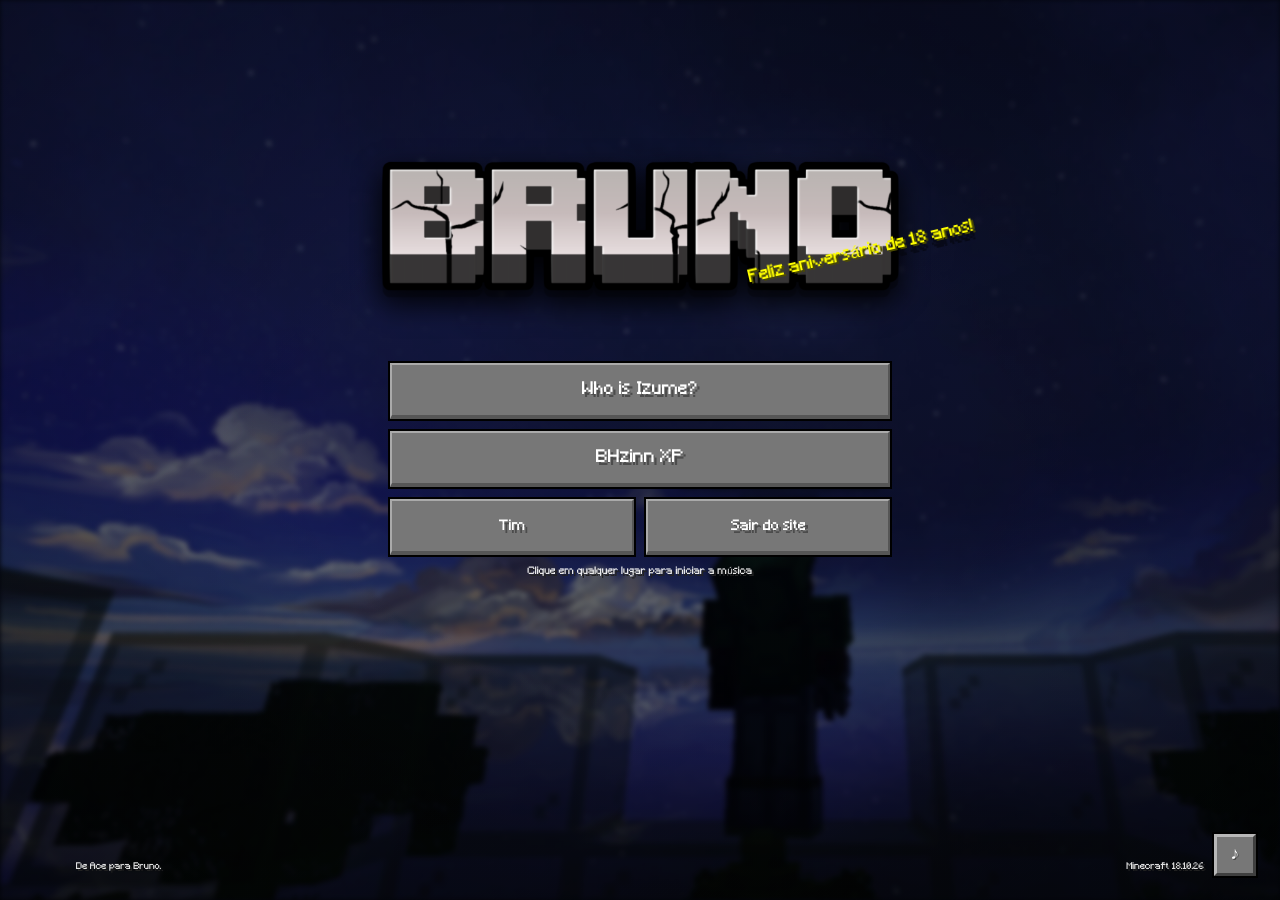
==== index.html @ 5e4b816f "q haja luz/hp bruno" ====
<!doctype html>
<html lang="pt-BR">
<head>
    <link rel="icon" type="image/x-icon" href="minecraft_favicon/favicon.ico">
    <meta charset="utf-8">
    <meta name="viewport" content="width=device-width, initial-scale=1">
    <meta name="theme-color" content="#050914">
    <meta name="description" content="Menu principal inspirado no Minecraft 1.8">
    <title>Minecraft - Menu principal</title>
    <link rel="stylesheet" media="screen" href="https://fontlibrary.org/face/minecraftia" type="text/css">
    <link rel="stylesheet" href="style.css?v=20260925-4">
</head>
<body>
    <main class="title-screen" aria-label="Menu principal do Minecraft">
        <div class="background" aria-hidden="true"></div>
        <div class="background-shade" aria-hidden="true"></div>
        <div class="vignette" aria-hidden="true"></div>
        <header class="logo" aria-label="Bruno"><div class="logo-art"><img src="imgs/brunologo.png" alt="Bruno"></div><div class="logo-splash" aria-hidden="true">Feliz aniversário de 18 anos!</div></header>
        <section class="menu" aria-label="Opções do menu">
            <div class="menu-buttons"><button class="mc-button" type="button" data-screen="singleplayer">Who is Izume?</button><button class="mc-button" type="button" data-screen="multiplayer">BHzinn XP</button><div class="menu-row"><button class="mc-button" type="button" data-screen="options">Tim</button><button class="mc-button" type="button" data-screen="quit">Sair do site</button></div></div>
            <p class="status" id="status" aria-live="polite"></p>
        </section>
        <div class="footer-bar"><p class="copyright">De Ace para Bruno.</p><p class="version">Minecraft 18.10.26</p></div>
        <button class="sound-button" id="sound-toggle" type="button" aria-label="Desligar música" aria-pressed="false" title="Música ligada"><span class="sound-glyph" aria-hidden="true">♪</span></button>
        <audio id="menu-music" loop preload="auto" autoplay><source src="sounds/Y2Mate.is%20-%20Minecraft%20Music%20-%20Menu%201.mp3" type="audio/mpeg"></audio>
        <audio id="click-sound" preload="auto"><source src="sounds/minecraft_click_trimmed.wav" type="audio/wav"></audio>
    </main>

    <section class="story-screen" id="whois-screen" aria-label="Who is Izume?" aria-hidden="true">
        <div class="story-background" aria-hidden="true"></div><div class="story-shade" aria-hidden="true"></div>
        <div class="story-scroll" id="whois-scroll" tabindex="0"><article class="story-content">
            <div class="story-logo" aria-label="Bruno"><div class="logo-art"><img src="imgs/brunologo.png" alt="Bruno"></div></div>
            <div class="story-copy" id="whois-copy">
                <p>REGISTRO DE TESTE: WHO IS IZUME?</p>
            </div>
            <button class="story-back mc-button" type="button" data-screen="back" aria-label="Voltar ao menu">Voltar</button>
        </article></div>
    </section>
    <script src="script.js?v=20260925-1"></script>
</body>
</html>
---- style.css ----
@font-face {
    font-family: "MinecraftLocal";
    src: url("fonts/Minecraft.ttf") format("truetype");
    font-style: normal;
    font-weight: 400;
    font-display: swap;
}

@font-face {
    font-family: "MinecraftiaRegular";
    src: url("fonts/Minecraft.ttf") format("truetype");
    font-style: normal;
    font-weight: 400;
    font-display: swap;
}

:root {
    --mc-font: "MinecraftLocal", "MinecraftiaRegular", "Courier New", monospace;
    --button-width: min(500px, 80vw);
}

* {
    box-sizing: border-box;
}

html,
body {
    width: 100%;
    min-width: 280px;
    height: 100%;
    margin: 0;
    overflow: hidden;
    background: #050914;
}

body {
    color: #fff;
    font-family: var(--mc-font);
    text-rendering: geometricPrecision;
    -webkit-font-smoothing: none;
}

button {
    font: inherit;
}

.title-screen {
    position: relative;
    width: 100%;
    height: 100%;
    isolation: isolate;
    overflow: hidden;
    user-select: none;
}

.background,
.background-shade,
.vignette {
    position: absolute;
    z-index: -3;
    inset: -10%;
    pointer-events: none;
}

.background {
    inset: 0;
    background: url("imgs/bed.jpg") 0% 50% / 125% auto no-repeat;
    filter: blur(2.5px) brightness(.72) saturate(.78);
    animation: panorama-sway 90s linear infinite alternate;
    will-change: background-position;
}

@keyframes panorama-sway {
    from {
        background-position: 0% 50%;
    }

    to {
        background-position: 100% 50%;
    }
}

.background-shade {
    z-index: -2;
    inset: 0;
    background:
        linear-gradient(180deg, rgba(1, 4, 15, .25) 0%, rgba(4, 8, 22, .2) 35%, rgba(0, 0, 0, .46) 100%),
        rgba(7, 13, 38, .1);
}

.vignette {
    z-index: -1;
    inset: 0;
    background: radial-gradient(ellipse at center, transparent 35%, rgba(0, 0, 0, .48) 125%);
}

.logo {
    position: absolute;
    top: clamp(72px, 12vh, 126px);
    left: 50%;
    width: min(640px, 86vw);
    transform: translateX(-50%);
    text-align: center;
    filter: drop-shadow(0 7px 0 rgba(0, 0, 0, .42));
}

.logo-art {
    position: relative;
    width: 100%;
    aspect-ratio: 1024 / 405;
    overflow: hidden;
}

.logo-art img {
    position: absolute;
    top: 50%;
    left: 0;
    display: block;
    width: 100%;
    max-width: none;
    transform: translateY(-50%);
}

.logo-splash {
    position: absolute;
    top: 64%;
    left: 67%;
    right: auto;
    bottom: auto;
    z-index: 2;
    color: #ffff00;
    font-family: var(--mc-font);
    font-size: clamp(10px, 1.45vw, 17px);
    line-height: 1;
    white-space: nowrap;
    text-shadow: 2px 2px 0 #4b4b00;
    transform: rotate(-13deg) scale(1);
    transform-origin: left center;
    animation: splash-pulse 2.2s ease-in-out infinite;
    will-change: transform;
}

@keyframes splash-pulse {
    0%,
    100% {
        transform: rotate(-13deg) scale(.96);
    }

    50% {
        transform: rotate(-13deg) scale(1.05);
    }
}

.menu {
    position: absolute;
    top: 51%;
    left: 50%;
    width: var(--button-width);
    transform: translate(-50%, -50%);
}

.menu-buttons {
    display: grid;
    gap: 12px;
}

.menu-row {
    display: grid;
    grid-template-columns: 1fr 1fr;
    gap: 12px;
}

.mc-button,
.utility-button,
.sound-button {
    position: relative;
    border: 3px solid;
    border-color: #b8b8b8 #3f3f3f #3f3f3f #b8b8b8;
    outline: 2px solid #000;
    background-color: #777;
    background-image: url("[data-uri]");
    background-repeat: repeat;
    color: #fff;
    cursor: pointer;
    text-shadow: 1px 1px 0 #3f3f3f;
    transition: background-color 80ms linear, color 80ms linear, border-color 80ms linear, transform 80ms linear;
}

.mc-button {
    border: 2px solid;
    border-bottom-width: 4px;
    border-color: #AAA #565656 #565656 #AAA;
    font-family: 'MinecraftiaRegular';
    outline: 2px solid #000;
    text-shadow: 3px 3px #4C4C4C;
    transition: none;
}

.mc-button {
    width: 100%;
    min-height: 56px;
    padding: 6px 10px 5px;
    font-size: clamp(13px, 1.45vw, 17px);
    line-height: 1.1;
    white-space: nowrap;
}

.utility-button:hover,
.utility-button:focus-visible,
.sound-button:hover,
.sound-button:focus-visible {
    border-color: #fff #4f5495 #4f5495 #fff;
    background-color: #737bd1;
    color: #ffffa0;
    outline-color: #000;
}

.mc-button:hover {
    background-image: url("[data-uri]");
    border-color: #BDC6FF #59639A #59639A #BDC6FF;
    color: #fef08a;
}

.utility-button:active,
.sound-button:active {
    transform: translate(1px, 1px);
    border-color: #3f3f3f #b8b8b8 #b8b8b8 #3f3f3f;
}

.utility-button:focus-visible,
.sound-button:focus-visible {
    outline: 3px solid #fff;
    outline-offset: 2px;
}

.menu-row .mc-button {
    min-width: 0;
    padding-right: 4px;
    padding-left: 4px;
    font-size: clamp(11px, 1.15vw, 14px);
}

.status {
    position: absolute;
    top: calc(100% + 10px);
    left: 0;
    width: 100%;
    min-height: 0;
    margin: 0;
    color: rgba(255, 255, 255, .9);
    font-size: 10px;
    line-height: 1.4;
    text-align: center;
    text-shadow: 2px 2px 0 #222;
    opacity: 0;
    transition: opacity 160ms ease;
}

.status.is-visible {
    opacity: 1;
}

.utility-button,
.sound-button {
    display: grid;
    place-items: center;
    width: 42px;
    height: 42px;
    padding: 2px;
    color: #fff;
    font-size: 22px;
    line-height: 1;
}

.language-button {
    position: absolute;
    bottom: 24px;
    left: 24px;
}

.footer-bar {
    position: absolute;
    right: 76px;
    bottom: 28px;
    left: 76px;
    display: flex;
    align-items: baseline;
    justify-content: space-between;
    gap: 24px;
}

.version,
.copyright {
    position: static;
    margin: 0;
    color: rgba(255, 255, 255, .88);
    font-size: 9px;
    line-height: 1;
    text-shadow: 2px 2px 0 #202020;
}

.sound-button {
    position: absolute;
    right: 24px;
    bottom: 24px;
    width: 42px;
    height: 42px;
    font-size: 18px;
}

.sound-button.is-muted {
    color: #cfcfcf;
}

.sound-button.is-muted .sound-glyph {
    opacity: .55;
}

.story-screen {
    position: fixed;
    z-index: 20;
    inset: 0;
    overflow: hidden;
    background: #241b14;
    opacity: 0;
    pointer-events: none;
    visibility: hidden;
    transition: opacity 180ms ease, visibility 180ms ease;
}

.story-screen.is-active {
    opacity: 1;
    pointer-events: auto;
    visibility: visible;
}

.story-background,
.story-shade {
    position: absolute;
    inset: 0;
    pointer-events: none;
}

.story-background {
    background: url("imgs/whoisizumebg.webp") center top / cover no-repeat;
}

.story-shade {
    background:
        radial-gradient(ellipse at center, rgba(0, 0, 0, 0) 30%, rgba(0, 0, 0, .32) 76%, rgba(0, 0, 0, .7) 100%),
        linear-gradient(180deg, rgba(0, 0, 0, .2) 0%, rgba(0, 0, 0, 0) 28%, rgba(0, 0, 0, 0) 72%, rgba(0, 0, 0, .3) 100%);
}

.story-scroll {
    position: absolute;
    z-index: 1;
    inset: 0;
    overflow-x: hidden;
    overflow-y: auto;
    overscroll-behavior: contain;
    scrollbar-color: rgba(255, 255, 255, .42) transparent;
    scrollbar-width: thin;
    -webkit-overflow-scrolling: touch;
    touch-action: pan-y;
    scrollbar-gutter: stable both-edges;
}

.story-content {
    position: relative;
    width: min(520px, calc(100vw - 48px));
    margin: 0 auto;
    padding: 36px 0 18vh;
}

.story-logo {
    width: 100%;
    filter: drop-shadow(0 7px 0 rgba(0, 0, 0, .42));
}

.story-copy {
    margin-top: 68px;
    padding-bottom: 0;
    user-select: none;
    -webkit-user-select: none;
}

.story-copy p {
    margin: 0 0 38px;
    color: #fff;
    font-family: 'MinecraftiaRegular';
    font-size: clamp(14px, 1.45vw, 19px);
    line-height: 1.42;
    text-shadow: 2px 2px #252525;
}

.story-copy p:last-child {
    margin-bottom: 0;
}

.multiplayer-screen .story-background {
    background-image: url("imgs/windowsxp.jpg");
    background-position: center center;
    filter: none;
}

.multiplayer-screen .story-shade {
    background: none;
}

.xp-desktop-icons {
    position: absolute;
    z-index: 1;
    top: 24px;
    left: 2px;
    display: grid;
    gap: 20px;
    width: 62px;
    color: #fff;
    font-family: Tahoma, Arial, sans-serif;
    font-size: 11px;
    text-align: center;
    text-shadow: 1px 1px 2px #16416e;
}

.xp-desktop-icon {
    display: grid;
    justify-items: center;
    gap: 4px;
    width: 62px;
    padding: 3px 2px;
    border: 1px solid transparent;
    color: inherit;
    background: transparent;
    cursor: pointer;
    font-family: Tahoma, Arial, sans-serif;
    font-size: inherit;
    text-shadow: inherit;
}

.xp-desktop-icon:hover,
.xp-desktop-icon:focus-visible {
    border-color: rgba(255, 255, 255, .55);
    background: rgba(49, 106, 197, .58);
    outline: none;
}

.xp-desktop-icon-art {
    display: block;
    width: 34px;
    height: 34px;
    filter: drop-shadow(1px 2px 1px rgba(0, 0, 0, .55));
    object-fit: contain;
}

.xp-window {
    position: absolute;
    z-index: 2;
    top: clamp(18px, 4.5vh, 42px);
    right: clamp(18px, 5.5vw, 76px);
    bottom: 46px;
    left: clamp(18px, 5.5vw, 76px);
    display: flex;
    flex-direction: column;
    overflow: hidden;
    border: 1px solid #003b78;
    border-radius: 7px 7px 0 0;
    background: #d4d0c8;
    box-shadow: 3px 4px 12px rgba(0, 0, 0, .52);
    font-family: Tahoma, Arial, sans-serif;
}

.xp-window.is-maximized {
    top: 0;
    right: 0;
    bottom: 31px;
    left: 0;
    border-radius: 0;
}

.xp-window.is-minimized {
    display: none;
}


.photo-gallery.is-minimized,
.photo-viewer.is-minimized,
.trash-window.is-minimized {
    display: none;
}

.photo-gallery-window.is-maximized,
.photo-viewer-window.is-maximized {
    position: absolute;
    inset: 0;
    width: 100%;
    height: 100%;
    border-radius: 0;
}

.trash-window.is-maximized {
    top: 0;
    right: 0;
    bottom: 31px;
    left: 0;
    width: auto;
    height: auto;
    min-height: 0;
    border-radius: 0;
    transform: none;
}

.xp-titlebar,
.photo-viewer-titlebar {
    display: flex;
    align-items: center;
    justify-content: space-between;
    min-height: 32px;
    padding: 3px 4px 3px 8px;
    color: #fff;
    background: linear-gradient(180deg, #0b73ce 0%, #3d9bea 8%, #1269c3 50%, #0755a8 51%, #0a60b6 100%);
    border-bottom: 1px solid #06427f;
    font-size: 13px;
    font-weight: 700;
    text-shadow: 1px 1px 1px #164d88;
}

.xp-titlebar-label,
.photo-viewer-title-label {
    display: flex;
    align-items: center;
    min-width: 0;
    gap: 6px;
    overflow: hidden;
    white-space: nowrap;
    text-overflow: ellipsis;
}

.xp-titlebar-icon,
.photo-viewer-icon {
    display: block;
    width: 18px;
    height: 18px;
    flex: 0 0 auto;
    object-fit: contain;
}

.xp-window-controls {
    display: flex;
    gap: 2px;
    flex: 0 0 auto;
}

.xp-window-control {
    display: grid;
    place-items: center;
    width: 22px;
    height: 21px;
    padding: 0;
    border: 1px solid #fff;
    border-radius: 3px;
    color: #fff;
    background: linear-gradient(180deg, #73b9f1, #0a62b6);
    box-shadow: inset 1px 1px 0 rgba(255, 255, 255, .35);
    cursor: pointer;
    font-family: Arial, sans-serif;
    font-size: 15px;
    font-weight: 700;
    line-height: 1;
    text-shadow: 1px 1px #164d88;
}

.xp-window-control:hover {
    background: linear-gradient(180deg, #a8d7f8, #287ed0);
}

.xp-window-close {
    background: linear-gradient(180deg, #f28a6c, #c62d16);
}

.xp-window-close:hover {
    background: linear-gradient(180deg, #ffb49d, #e44725);
}

.xp-menubar,
.photo-viewer-menubar {
    position: relative;
    display: flex;
    align-items: center;
    gap: 20px;
    min-height: 24px;
    padding: 2px 10px;
    color: #111;
    background: #f4f3ee;
    border-bottom: 1px solid #b8b8b8;
    font-family: Tahoma, Arial, sans-serif;
    font-size: 11px;
}

.xp-menu-button {
    padding: 2px 3px;
    border: 1px solid transparent;
    color: inherit;
    background: transparent;
    cursor: pointer;
    font: inherit;
}

.xp-menu-button:hover,
.xp-menu-button:focus-visible,
.xp-menu-button.is-selected {
    border-color: #316ac5;
    color: #fff;
    background: #316ac5;
    outline: none;
}

.xp-menu-popup {
    position: absolute;
    z-index: 20;
    top: 100%;
    left: 7px;
    display: none;
    min-width: 188px;
    padding: 3px;
    border: 1px solid #7f9db9;
    background: #fff;
    box-shadow: 3px 3px 6px rgba(0, 0, 0, .35);
}

.xp-menu-popup.is-open {
    display: grid;
}

.xp-menu-popup button {
    padding: 5px 9px;
    border: 1px solid transparent;
    color: #111;
    background: #fff;
    cursor: pointer;
    font: 11px Tahoma, Arial, sans-serif;
    text-align: left;
}

.xp-menu-popup button:hover,
.xp-menu-popup button:focus-visible {
    border-color: #316ac5;
    color: #fff;
    background: #316ac5;
    outline: none;
}

.xp-toolbar {
    display: flex;
    align-items: center;
    gap: 10px;
    min-height: 34px;
    padding: 4px 8px;
    color: #1f1f1f;
    background: linear-gradient(#fafafa, #e1e1e1);
    border-bottom: 1px solid #aca899;
    font-family: Tahoma, Arial, sans-serif;
    font-size: 11px;
}

.xp-toolbar-button {
    padding: 3px 5px;
    border: 1px solid transparent;
    color: inherit;
    background: transparent;
    cursor: pointer;
    font: inherit;
    white-space: nowrap;
}

.xp-toolbar-button:hover:not(:disabled),
.xp-toolbar-button:focus-visible:not(:disabled) {
    border-color: #7f9db9;
    background: #d4e8fa;
    outline: none;
}

.xp-toolbar-disabled {
    color: #999;
    cursor: default;
}

.xp-toolbar-divider {
    width: 1px;
    height: 21px;
    background: #aaa;
    box-shadow: 1px 0 #fff;
}

.xp-toolbar-address {
    min-width: 0;
    flex: 1;
    overflow: hidden;
    padding: 3px 7px;
    color: #333;
    background: #fff;
    border: 1px solid #7f9db9;
    white-space: nowrap;
    text-overflow: ellipsis;
}

.xp-search-field {
    display: none;
    min-width: 150px;
    flex: 1;
    padding: 3px 7px;
    border: 1px solid #7f9db9;
    color: #222;
    background: #fff;
    font: 11px Tahoma, Arial, sans-serif;
}

/* O Bloco de notas usa apenas a barra de menus, como na referência do XP. */
.multiplayer-window > .xp-toolbar {
    display: none;
}

.xp-search-field.is-visible {
    display: block;
}

.xp-window-content {
    position: relative;
    min-height: 0;
    flex: 1;
    padding: 7px;
    background: #d4d0c8;
}

.multiplayer-screen .story-scroll {
    inset: 7px;
    background: #fff;
    border: 1px solid #7f9db9;
    scrollbar-color: #8da9c1 #edf1f5;
}

.multiplayer-screen .story-content {
    width: min(760px, calc(100% - 64px));
    padding: 28px 0 68px;
}

.multiplayer-screen .story-logo {
    width: min(480px, 100%);
    margin: 0 auto;
}

.multiplayer-screen .multiplayer-credits {
    margin-top: 42px;
}

.mp-credit-row {
    display: flow-root;
    margin-bottom: 22px;
}

.mp-photo-button {
    display: block;
    width: 176px;
    aspect-ratio: 4 / 3;
    float: left;
    margin: 0 28px 9px 0;
    padding: 2px;
    border: 1px solid #7f9db9;
    background: #fff;
    box-shadow: 2px 2px 0 rgba(0, 0, 0, .42);
    cursor: pointer;
}

.mp-photo-button:hover,
.mp-photo-button:focus-visible {
    border-color: #316ac5;
    box-shadow: 0 0 0 1px #fff, 2px 2px 0 rgba(0, 0, 0, .55);
}

.mp-credit-image {
    display: block;
    width: 100%;
    height: 100%;
    object-fit: cover;
}

.mp-credit-row--right .mp-photo-button {
    float: right;
    margin: 0 0 9px 28px;
}

.mp-credit-row p {
    margin: 0;
    color: #242424;
    font-family: 'MinecraftiaRegular';
    font-size: clamp(14px, 1.35vw, 18px);
    line-height: 1.6;
    text-shadow: none;
    user-select: none;
    -webkit-user-select: none;
    pointer-events: none;
}

.mp-credit-row:last-child {
    margin-bottom: 0;
}

.story-back {
    position: relative;
    display: block;
    z-index: 3;
    margin: 24px auto 0;
    width: 120px;
    min-height: 36px;
    padding: 4px 8px;
    font-family: 'MinecraftiaRegular';
    font-size: 11px;
    line-height: 1;
}

.multiplayer-screen .story-back {
    width: 132px;
    min-height: 27px;
    margin-top: 28px;
    padding: 4px 10px;
    border: 1px solid #7f7f7f;
    outline: 1px solid #fff;
    color: #111;
    background: linear-gradient(#fff, #e5e5e5);
    box-shadow: inset 1px 1px 0 rgba(255, 255, 255, .9), 1px 1px 0 rgba(0, 0, 0, .25);
    font-family: Tahoma, Arial, sans-serif;
    font-size: 12px;
    text-shadow: none;
}

.multiplayer-screen .story-back:hover {
    color: #111;
    background: linear-gradient(#fff, #d4e8fa);
}

.xp-taskbar {
    position: absolute;
    z-index: 3;
    right: 0;
    bottom: 0;
    left: 0;
    display: flex;
    align-items: center;
    height: 32px;
    overflow: hidden;
    color: #fff;
    background: linear-gradient(180deg, #3f9ae9 0%, #1769c5 48%, #0b4d9e 100%);
    border-top: 1px solid #84c4f5;
    box-shadow: 0 -1px 3px rgba(0, 0, 0, .38);
    font-family: Tahoma, Arial, sans-serif;
    font-size: 11px;
    pointer-events: auto;
}

.xp-start-button {
    display: flex;
    align-items: center;
    align-self: stretch;
    min-width: 96px;
    padding: 0 13px 0 9px;
    border-radius: 0 12px 12px 0;
    background: linear-gradient(180deg, #62c242, #298b1e 48%, #1b7017);
    box-shadow: inset 0 1px 0 rgba(255, 255, 255, .42), 1px 0 2px rgba(0, 0, 0, .3);
    border: 0;
    color: #fff;
    cursor: pointer;
    font-size: 12px;
    font-style: italic;
    font-weight: 700;
}

.xp-start-logo {
    display: block;
    width: 20px;
    height: 20px;
    margin-right: 5px;
    object-fit: contain;
}

.xp-taskbar-window {
    display: flex;
    align-items: center;
    width: min(190px, 18vw);
    min-width: 112px;
    height: 25px;
    margin-left: 3px;
    padding: 3px 9px;
    overflow: hidden;
    border: 1px solid #08478f;
    border-radius: 2px;
    background: linear-gradient(180deg, #2d83d6, #1558ab);
    box-shadow: inset 1px 1px 0 rgba(255, 255, 255, .2), inset -1px -1px 0 rgba(0, 35, 98, .45);
    color: #fff;
    cursor: pointer;
    font: inherit;
    white-space: nowrap;
    text-overflow: ellipsis;
}

.xp-taskbar-window[hidden] {
    display: none;
}

.xp-quick-launch {
    display: flex;
    align-items: center;
    gap: 2px;
    height: 100%;
    margin: 0 4px 0 5px;
}

.xp-quick-launch-button {
    display: grid;
    place-items: center;
    width: 25px;
    height: 25px;
    padding: 2px;
    border: 1px solid transparent;
    background: transparent;
    cursor: pointer;
}

.xp-quick-launch-button img {
    display: block;
    width: 19px;
    height: 19px;
    object-fit: contain;
}

.xp-quick-launch-button:hover,
.xp-quick-launch-button:focus-visible {
    border-color: rgba(255, 255, 255, .75);
    background: rgba(255, 255, 255, .2);
    outline: none;
}

.xp-taskbar-icon,
.xp-start-menu-icon {
    display: inline-block;
    width: 16px;
    height: 16px;
    margin-right: 5px;
    object-fit: contain;
    vertical-align: -4px;
}

.xp-taskbar-icon {
    flex: 0 0 auto;
}

.xp-taskbar-window:hover,
.xp-taskbar-window:focus-visible {
    background: linear-gradient(180deg, #4594e0, #1a65bb);
    outline: 1px solid #9ed3fa;
}

.xp-taskbar-window:active,
.xp-taskbar-window.is-active {
    background: linear-gradient(180deg, #1559ad, #2b7dcc);
    box-shadow: inset 1px 1px 2px rgba(0, 25, 81, .55), inset -1px -1px 0 rgba(255, 255, 255, .15);
}

.xp-taskbar-tray {
    margin-left: auto;
    height: 100%;
    padding: 8px 12px 0;
    border-left: 1px solid #8bcafa;
    background: linear-gradient(180deg, #75c3f3 0%, #4aa1e5 48%, #2c78c5 100%);
    white-space: nowrap;
}

.xp-start-menu {
    position: absolute;
    z-index: 10;
    bottom: 32px;
    left: 0;
    display: none;
    width: 352px;
    padding: 0;
    border: 1px solid #164d88;
    border-bottom: 0;
    border-radius: 5px 5px 0 0;
    background: #ece9d8;
    box-shadow: 3px -3px 8px rgba(0, 0, 0, .4);
    font: 11px Tahoma, Arial, sans-serif;
    user-select: none;
    -webkit-user-select: none;
}

.xp-start-menu.is-open {
    display: grid;
}

.xp-start-menu-header {
    display: flex;
    align-items: center;
    gap: 7px;
    padding: 8px 9px;
    color: #fff;
    background: linear-gradient(180deg, #3d9bea, #1269c3);
    font-size: 13px;
    font-weight: 700;
}

.xp-start-menu-avatar {
    display: grid;
    place-items: center;
    width: 27px;
    height: 27px;
    border: 2px solid #fff;
    border-radius: 3px;
    background: #7898b8;
    font-size: 16px;
    object-fit: cover;
}

.xp-start-menu-columns {
    display: grid;
    grid-template-columns: 1fr 1fr;
    min-height: 126px;
}

.xp-start-menu-column {
    display: grid;
    align-content: start;
    padding: 7px;
}

.xp-start-menu-apps {
    background: #fff;
}

.xp-start-menu-links {
    gap: 2px;
    padding: 10px 9px;
    color: #164d88;
    background: #dceff9;
    font-weight: 700;
}

.xp-start-menu-links button {
    display: flex;
    align-items: center;
    min-height: 29px;
    padding: 3px 4px;
    color: #164d88;
    font-weight: 700;
    white-space: nowrap;
    overflow: hidden;
    text-overflow: ellipsis;
}

.xp-start-menu-links button:hover,
.xp-start-menu-links button:focus-visible {
    color: #fff;
    background: #316ac5;
}

.xp-start-menu button {
    display: flex;
    align-items: center;
    width: 100%;
    padding: 7px 8px;
    border: 1px solid transparent;
    color: #222;
    background: transparent;
    cursor: pointer;
    font: inherit;
    text-align: left;
}

.xp-start-menu button:hover,
.xp-start-menu button:focus-visible {
    border-color: #316ac5;
    color: #fff;
    background: #316ac5;
    outline: none;
}

.xp-start-menu-footer {
    display: flex;
    justify-content: flex-end;
    padding: 4px 6px;
    background: linear-gradient(180deg, #3d9bea, #1269c3);
}

.xp-start-menu-footer button {
    width: auto;
    padding: 4px 8px;
    color: #fff;
}

.xp-start-menu-footer button:hover,
.xp-start-menu-footer button:focus-visible {
    border-color: rgba(255, 255, 255, .62);
    background: rgba(0, 47, 117, .42);
}

.xp-shutdown-icon {
    display: inline-grid;
    place-items: center;
    width: 16px;
    height: 16px;
    margin-right: 5px;
    color: #fff;
    border-radius: 2px;
    background: #ed7d25;
    object-fit: contain;
    vertical-align: -3px;
}

.trash-window {
    position: absolute;
    z-index: 12;
    top: 50%;
    left: 50%;
    display: flex;
    flex-direction: column;
    width: min(360px, calc(100% - 32px));
    min-height: 180px;
    overflow: hidden;
    border: 1px solid #003b78;
    border-radius: 7px 7px 2px 2px;
    background: #d4d0c8;
    box-shadow: 4px 5px 18px rgba(0, 0, 0, .52);
    opacity: 0;
    pointer-events: none;
    visibility: hidden;
    transform: translate(-50%, -50%) scale(.98);
    transition: opacity 140ms ease, visibility 140ms ease, transform 140ms ease;
    font-family: Tahoma, Arial, sans-serif;
}

.trash-window.is-open {
    opacity: 1;
    pointer-events: auto;
    visibility: visible;
    transform: translate(-50%, -50%) scale(1);
}

.trash-window.is-open.is-maximized {
    transform: none;
}

.cmd-window {
    position: absolute;
    z-index: 13;
    top: 1%;
    right: 1%;
    bottom: 2%;
    left: 1%;
    display: flex;
    flex-direction: column;
    overflow: hidden;
    border: 1px solid #003b78;
    border-radius: 7px 7px 0 0;
    background: #c0c0c0;
    box-shadow: 4px 5px 18px rgba(0, 0, 0, .6);
    opacity: 0;
    pointer-events: none;
    visibility: hidden;
    transform: scale(.98);
    transition: opacity 140ms ease, visibility 140ms ease, transform 140ms ease;
    font-family: Tahoma, Arial, sans-serif;
}

.cmd-window.is-open {
    opacity: 1;
    pointer-events: auto;
    visibility: visible;
    transform: scale(1);
}

.cmd-window.is-minimized {
    display: none;
}

.cmd-window.is-maximized {
    top: 0;
    right: 0;
    bottom: 31px;
    left: 0;
    border-radius: 0;
    transform: none;
}

.cmd-window.is-open.is-maximized {
    transform: none;
}

.cmd-window-content {
    min-height: 0;
    flex: 1;
    margin: 0;
    padding: 8px;
    overflow: auto;
    color: #f4f4f4;
    background: #000;
    font: 17px/1.35 "Lucida Console", "Courier New", monospace;
    user-select: none;
    -webkit-user-select: none;
}

.cmd-window .xp-window-control {
    width: 20px;
    height: 19px;
    border: 1px solid #737373;
    border-radius: 0;
    color: #111;
    background: #e8e8e8;
    box-shadow: inset 1px 1px 0 #fff, inset -1px -1px 0 #999;
    text-shadow: none;
    font-size: 13px;
}

.cmd-window .xp-window-control:hover,
.cmd-window .xp-window-close,
.cmd-window .xp-window-close:hover {
    color: #111;
    background: #f4f4f4;
}

.cmd-output {
    white-space: normal;
}

.cmd-output > div {
    white-space: pre-wrap;
}

.cmd-output-spacer {
    height: 1.3em;
}

.cmd-command-line {
    display: flex;
    align-items: baseline;
    min-height: 1.35em;
    white-space: pre;
    cursor: text;
}

.cmd-prompt,
.cmd-input,
.cmd-cursor {
    color: #eeeeee;
    font: inherit;
}

.cmd-input-shell {
    position: relative;
    display: inline-flex;
    align-items: baseline;
    flex: 0 0 auto;
    min-width: 0;
    min-height: 1.35em;
    pointer-events: auto;
    user-select: text;
    -webkit-user-select: text;
}

.cmd-input {
    width: 1ch;
    min-width: 0;
    height: 1.35em;
    line-height: 1.35;
    padding: 0;
    border: 0;
    outline: 0;
    color: #eeeeee;
    background: transparent;
    caret-color: transparent;
    pointer-events: auto;
    user-select: text;
    -webkit-user-select: text;
    -webkit-appearance: none;
    appearance: none;
}

.cmd-cursor {
    display: inline-block;
    flex: 0 0 auto;
    width: .9ch;
    height: .18em;
    margin-left: 0;
    margin-bottom: 0;
    border-bottom: 3px solid #eeeeee;
    color: transparent;
    position: relative;
    top: .80em;
    animation: cmd-cursor-blink 1s steps(1, end) infinite;
}

@keyframes cmd-cursor-blink {
    0%,
    49% {
        opacity: 1;
    }

    50%,
    100% {
        opacity: 0;
    }
}

.trash-window-content {
    display: flex;
    align-items: center;
    justify-content: center;
    flex: 1;
    gap: 14px;
    padding: 28px 18px;
    color: #222;
    background: #fff;
    font: 13px Tahoma, Arial, sans-serif;
}

.trash-window-content p {
    margin: 0;
}

.trash-empty-icon {
    display: block;
    width: 64px;
    height: 64px;
    object-fit: contain;
}

.xp-status {
    position: absolute;
    z-index: 11;
    right: 18px;
    bottom: 43px;
    max-width: min(360px, calc(100% - 36px));
    padding: 7px 10px;
    border: 1px solid #7f9db9;
    color: #222;
    background: #fffef0;
    box-shadow: 2px 2px 5px rgba(0, 0, 0, .32);
    font: 11px Tahoma, Arial, sans-serif;
    opacity: 0;
    pointer-events: none;
    transform: translateY(5px);
    transition: opacity 140ms ease, transform 140ms ease;
}

.xp-status.is-visible {
    opacity: 1;
    transform: translateY(0);
}

.photo-gallery {
    position: absolute;
    z-index: 11;
    inset: 0 0 31px;
    display: grid;
    place-items: center;
    padding: 18px;
    background: transparent;
    opacity: 0;
    pointer-events: none;
    visibility: hidden;
    transition: opacity 140ms ease, visibility 140ms ease;
}

.photo-gallery.is-open {
    opacity: 1;
    pointer-events: none;
    visibility: visible;
}

.photo-gallery-window {
    position: relative;
    z-index: 1;
    pointer-events: auto;
    display: flex;
    flex-direction: column;
    width: min(820px, 100%);
    height: min(560px, 100%);
    overflow: hidden;
    border: 1px solid #003b78;
    border-radius: 7px 7px 2px 2px;
    background: #ece9d8;
    box-shadow: 4px 5px 18px rgba(0, 0, 0, .65);
    font-family: Tahoma, Arial, sans-serif;
}

.photo-gallery-toolbar {
    display: flex;
    align-items: center;
    justify-content: space-between;
    min-height: 30px;
    padding: 5px 10px;
    color: #222;
    background: linear-gradient(#fafafa, #ddd9ca);
    border-bottom: 1px solid #aca899;
    font-size: 11px;
}

.photo-gallery-content {
    min-height: 0;
    flex: 1;
    overflow: auto;
    padding: 18px;
    background: #f4f4f4;
    scrollbar-color: #8da9c1 #edf1f5;
}

.photo-gallery-grid {
    display: grid;
    grid-template-columns: repeat(auto-fill, minmax(130px, 1fr));
    gap: 14px;
}

.photo-gallery-item {
    display: flex;
    flex-direction: column;
    min-width: 0;
    gap: 6px;
    padding: 5px;
    border: 1px solid #7f9db9;
    color: #222;
    background: #fff;
    box-shadow: 1px 1px 0 rgba(0, 0, 0, .25);
    cursor: pointer;
    font: 11px Tahoma, Arial, sans-serif;
    text-align: left;
}

.photo-gallery-item:hover,
.photo-gallery-item:focus-visible {
    border-color: #316ac5;
    background: #d4e8fa;
    outline: none;
    box-shadow: 0 0 0 1px #fff, 2px 2px 0 rgba(0, 0, 0, .35);
}

.photo-gallery-item img {
    display: block;
    width: 100%;
    aspect-ratio: 4 / 3;
    object-fit: cover;
    background: #202020;
}

.photo-gallery-item span {
    overflow: hidden;
    padding: 0 2px 2px;
    white-space: nowrap;
    text-overflow: ellipsis;
    user-select: none;
    -webkit-user-select: none;
    pointer-events: none;
}

.photo-gallery-status {
    min-height: 25px;
    padding: 5px 9px;
    color: #333;
    background: #ece9d8;
    border-top: 1px solid #c8c5b8;
    font-size: 11px;
    user-select: none;
    -webkit-user-select: none;
    pointer-events: none;
}

.photo-viewer {
    position: absolute;
    z-index: 12;
    inset: 0;
    display: grid;
    place-items: center;
    padding: 18px;
    opacity: 0;
    pointer-events: none;
    visibility: hidden;
    background: transparent;
    transition: opacity 140ms ease, visibility 140ms ease;
}

.photo-viewer.is-open {
    opacity: 1;
    pointer-events: none;
    visibility: visible;
}

.photo-viewer-window {
    position: relative;
    z-index: 1;
    pointer-events: auto;
    display: flex;
    flex-direction: column;
    width: min(850px, 100%);
    height: min(640px, 100%);
    overflow: hidden;
    border: 1px solid #003b78;
    border-radius: 7px 7px 2px 2px;
    background: #ece9d8;
    box-shadow: 4px 5px 18px rgba(0, 0, 0, .65);
    font-family: Tahoma, Arial, sans-serif;
}

.photo-viewer-toolbar {
    display: flex;
    align-items: center;
    justify-content: space-between;
    gap: 4px;
    min-height: 34px;
    padding: 4px 8px;
    color: #222;
    background: linear-gradient(#fafafa, #ddd9ca);
    border-bottom: 1px solid #aca899;
    font-size: 11px;
}

.xp-mini-button {
    min-width: 28px;
    height: 24px;
    padding: 1px 7px;
    border: 1px solid #7f7f7f;
    border-radius: 2px;
    color: #111;
    background: linear-gradient(#fff, #e1e1e1);
    box-shadow: inset 1px 1px 0 #fff;
    cursor: pointer;
    font-family: Arial, sans-serif;
    font-size: 11px;
}

.xp-mini-button:hover,
.xp-mini-button:focus-visible {
    background: linear-gradient(#fff, #d4e8fa);
}

.photo-viewer-toolbar-label {
    min-width: 80px;
    flex: 1;
    overflow: hidden;
    text-align: center;
    white-space: nowrap;
    text-overflow: ellipsis;
}

.photo-viewer-stage {
    display: grid;
    place-items: center;
    min-height: 0;
    flex: 1;
    overflow: hidden;
    padding: 20px;
    background: #202020;
}

.photo-viewer-stage.is-zoomed {
    overflow: auto;
}

.photo-viewer-stage img {
    display: block;
    max-width: 100%;
    max-height: 100%;
    object-fit: contain;
    transform: scale(1);
    transform-origin: center center;
    transition: transform 120ms ease;
    box-shadow: 0 2px 8px rgba(0, 0, 0, .56);
}

.photo-viewer-status {
    display: flex;
    justify-content: space-between;
    min-height: 25px;
    padding: 5px 9px;
    color: #333;
    background: #ece9d8;
    border-top: 1px solid #c8c5b8;
    font-size: 11px;
    user-select: none;
    -webkit-user-select: none;
    pointer-events: none;
}

.xp-window-content,
.xp-titlebar-label,
.xp-toolbar,
.xp-menubar,
.trash-window,
.cmd-window,
.photo-gallery-window,
.photo-viewer-window {
    user-select: none;
    -webkit-user-select: none;
}

.xp-window.is-dragging,
.photo-gallery-window.is-dragging,
.photo-viewer-window.is-dragging,
.trash-window.is-dragging {
    transition: none;
}

.cmd-window.is-dragging {
    transition: none;
}

.photo-slideshow.is-playing {
    color: #fff;
    background: #316ac5;
}

audio {
    display: none;
}

@media (max-width: 620px) {
    .logo {
        top: 10vh;
        width: min(520px, 86vw);
    }

    .menu {
        top: 54%;
        width: min(440px, 80vw);
    }

    .mc-button {
        min-height: 48px;
        font-size: clamp(11px, 3.25vw, 15px);
    }

    .language-button {
        bottom: 18px;
        left: 18px;
    }

    .copyright {
        display: none;
    }

    .footer-bar {
        right: 64px;
        left: 76px;
        bottom: 24px;
    }

    .sound-button {
        right: 18px;
        bottom: 18px;
    }

    .story-content {
        width: min(520px, calc(100vw - 40px));
        padding-top: 28px;
    }

    .story-copy {
        margin-top: 48px;
    }

    .story-copy p {
        margin-bottom: 32px;
        font-size: clamp(12px, 3.5vw, 16px);
        line-height: 1.5;
    }

    .multiplayer-screen .multiplayer-credits {
        margin-top: 30px;
    }

    .mp-photo-button {
        width: 118px;
        margin-right: 14px;
    }

    .mp-credit-row--right .mp-photo-button {
        margin-right: 0;
        margin-left: 14px;
    }

    .multiplayer-screen .story-content {
        width: calc(100% - 24px);
        padding-top: 22px;
    }

    .multiplayer-screen .story-logo {
        width: min(360px, 100%);
    }

    .xp-desktop-icons {
        top: 8px;
        left: 3px;
        display: grid;
        gap: 9px;
        width: 64px;
        font-size: 9px;
    }

    .xp-desktop-icon {
        width: 64px;
        padding: 2px 1px;
    }

    .xp-desktop-icon-art {
        width: 30px;
        height: 30px;
    }

    .xp-window {
        top: 8px;
        right: 8px;
        bottom: 38px;
        left: 74px;
        border-radius: 5px 5px 0 0;
    }

    .xp-window.is-minimized {
        right: 8px;
        bottom: 38px;
        left: 74px;
    }

    .xp-titlebar,
    .photo-viewer-titlebar {
        min-height: 27px;
        padding: 2px 3px 2px 6px;
        font-size: 11px;
    }

    .xp-window-control {
        width: 21px;
        height: 20px;
    }

    .xp-menubar,
    .photo-viewer-menubar {
        gap: 10px;
        min-height: 20px;
        padding: 2px 7px;
        font-size: 9px;
    }

    .xp-toolbar {
        gap: 6px;
        min-height: 29px;
        padding: 3px 6px;
        font-size: 9px;
    }

    .xp-toolbar-divider,
    .xp-toolbar-address {
        display: none;
    }

    .xp-window-content {
        padding: 4px;
    }

    .multiplayer-screen .story-scroll {
        inset: 4px;
    }

    .mp-credit-row {
        margin-bottom: 20px;
    }

    .mp-credit-image {
        width: 100%;
        height: 100%;
        margin: 0;
    }

    .mp-credit-row p {
        font-size: clamp(13px, 3.6vw, 17px);
        line-height: 1.55;
    }

    .multiplayer-screen .story-back {
        margin-top: 20px;
        width: 100px;
        min-height: 34px;
        font-size: 11px;
    }

    .xp-taskbar {
        height: 27px;
        font-size: 9px;
    }

    .xp-start-button {
        min-width: 70px;
        padding: 0 8px 0 6px;
        font-size: 10px;
    }

    .xp-start-logo {
        font-size: 12px;
    }

    .xp-taskbar-window {
        min-width: 0;
        flex: 1;
        margin-left: 4px;
        padding: 4px 7px;
    }

    .xp-taskbar-tray {
        padding: 0 7px;
    }

    .xp-start-menu {
        bottom: 27px;
        width: 200px;
        font-size: 10px;
    }

    .xp-start-menu-header {
        padding: 6px 8px;
        font-size: 11px;
    }

    .xp-status {
        right: 10px;
        bottom: 34px;
        max-width: calc(100% - 20px);
        font-size: 10px;
    }

    .photo-viewer {
        padding: 8px;
    }

    .photo-viewer-window {
        width: 100%;
        height: 100%;
        border-radius: 5px 5px 2px 2px;
    }

    .photo-viewer-stage {
        padding: 10px;
    }

    .photo-gallery {
        bottom: 27px;
        padding: 8px;
    }

    .photo-gallery-content {
        padding: 10px;
    }

    .photo-gallery-grid {
        gap: 8px;
        grid-template-columns: repeat(auto-fill, minmax(110px, 1fr));
    }
}

@media (max-height: 590px) and (orientation: landscape) {
    .logo {
        top: 8px;
        width: min(390px, 50vw);
    }

    .menu {
        top: 62%;
        width: min(330px, 46vw);
    }

    .menu-buttons {
        gap: 6px;
    }

    .menu-row {
        gap: 6px;
    }

    .mc-button {
        min-height: 29px;
        padding-top: 2px;
        padding-bottom: 2px;
        font-size: clamp(8px, 1.25vw, 12px);
    }

    .menu-row .mc-button {
        font-size: clamp(7px, 1vw, 10px);
    }

    .logo-splash {
        top: 58%;
        left: 70%;
        right: auto;
        bottom: auto;
        font-size: clamp(7px, 1vw, 10px);
        transform-origin: left center;
    }

    .language-button,
    .sound-button {
        width: 26px;
        height: 26px;
        font-size: 12px;
    }

    .language-button {
        bottom: 8px;
        left: 8px;
    }

    .sound-button {
        right: 8px;
        bottom: 8px;
    }

    .footer-bar {
        right: 46px;
        bottom: 12px;
        left: 46px;
        gap: 10px;
    }

    .version,
    .copyright {
        font-size: 7px;
    }

    .status {
        top: calc(100% + 4px);
        font-size: 8px;
        line-height: 1;
    }

    .story-content {
        width: min(520px, calc(100vw - 40px));
        padding-top: 28px;
    }

    .story-copy {
        margin-top: 44px;
    }

    .story-copy p {
        margin-bottom: 30px;
        font-size: clamp(11px, 1.7vw, 15px);
        line-height: 1.45;
    }

    .multiplayer-screen .multiplayer-credits {
        margin-top: 26px;
    }

    .mp-photo-button {
        width: 130px;
        margin-right: 16px;
    }

    .mp-credit-row--right .mp-photo-button {
        margin-right: 0;
        margin-left: 16px;
    }

    .multiplayer-screen .story-content {
        width: calc(100% - 24px);
        padding-top: 18px;
    }

    .multiplayer-screen .story-logo {
        width: min(340px, 80vw);
    }

    .xp-desktop-icons {
        top: 8px;
        left: 3px;
        display: grid;
        gap: 7px;
        width: 64px;
        font-size: 9px;
    }

    .xp-desktop-icon {
        width: 64px;
        padding: 2px 1px;
    }

    .xp-desktop-icon-art {
        width: 30px;
        height: 30px;
    }

    .xp-window {
        top: 7px;
        right: 7px;
        bottom: 34px;
        left: 74px;
        border-radius: 5px 5px 0 0;
    }

    .xp-window.is-minimized {
        right: 7px;
        bottom: 34px;
        left: 7px;
    }

    .xp-titlebar,
    .photo-viewer-titlebar {
        min-height: 25px;
        padding: 2px 3px 2px 6px;
        font-size: 10px;
    }

    .xp-window-control {
        width: 20px;
        height: 19px;
    }

    .xp-menubar,
    .photo-viewer-menubar {
        gap: 9px;
        min-height: 19px;
        padding: 1px 6px;
        font-size: 8px;
    }

    .xp-toolbar {
        gap: 5px;
        min-height: 26px;
        padding: 2px 5px;
        font-size: 8px;
    }

    .xp-toolbar-divider,
    .xp-toolbar-address {
        display: none;
    }

    .xp-window-content {
        padding: 3px;
    }

    .multiplayer-screen .story-scroll {
        inset: 3px;
    }

    .mp-credit-row {
        margin-bottom: 16px;
    }

    .mp-credit-image {
        width: 100%;
        height: 100%;
        margin: 0;
    }

    .mp-credit-row p {
        font-size: clamp(13px, 1.7vw, 17px);
        line-height: 1.55;
    }

    .multiplayer-screen .story-back {
        margin-top: 20px;
        width: 100px;
        min-height: 32px;
        font-size: 10px;
    }

    .xp-taskbar {
        height: 24px;
        font-size: 8px;
    }

    .xp-start-button {
        min-width: 64px;
        padding: 0 6px 0 5px;
        font-size: 9px;
    }

    .xp-start-logo {
        font-size: 10px;
    }

    .xp-taskbar-window {
        min-width: 0;
        flex: 1;
        margin-left: 3px;
        padding: 3px 5px;
    }

    .xp-taskbar-tray {
        padding: 0 5px;
    }

    .xp-start-menu {
        bottom: 24px;
        width: 300px;
        font-size: 9px;
    }

    .xp-start-menu-header {
        padding: 5px 7px;
        font-size: 10px;
    }

    .xp-status {
        right: 8px;
        bottom: 30px;
        max-width: calc(100% - 16px);
        padding: 5px 7px;
        font-size: 9px;
    }

    .photo-viewer {
        padding: 6px;
    }

    .photo-viewer-stage {
        padding: 7px;
    }

    .photo-gallery {
        bottom: 24px;
        padding: 6px;
    }

    .photo-gallery-content {
        padding: 8px;
    }

    .photo-gallery-grid {
        gap: 7px;
        grid-template-columns: repeat(auto-fill, minmax(100px, 1fr));
    }
}

@media (max-aspect-ratio: 1 / 1) {
    .background {
        background-size: auto 135%;
    }
}

@media (max-height: 590px) {
    .background {
        filter: blur(1.7px) brightness(.72) saturate(.78);
        animation-duration: 74s;
    }
}
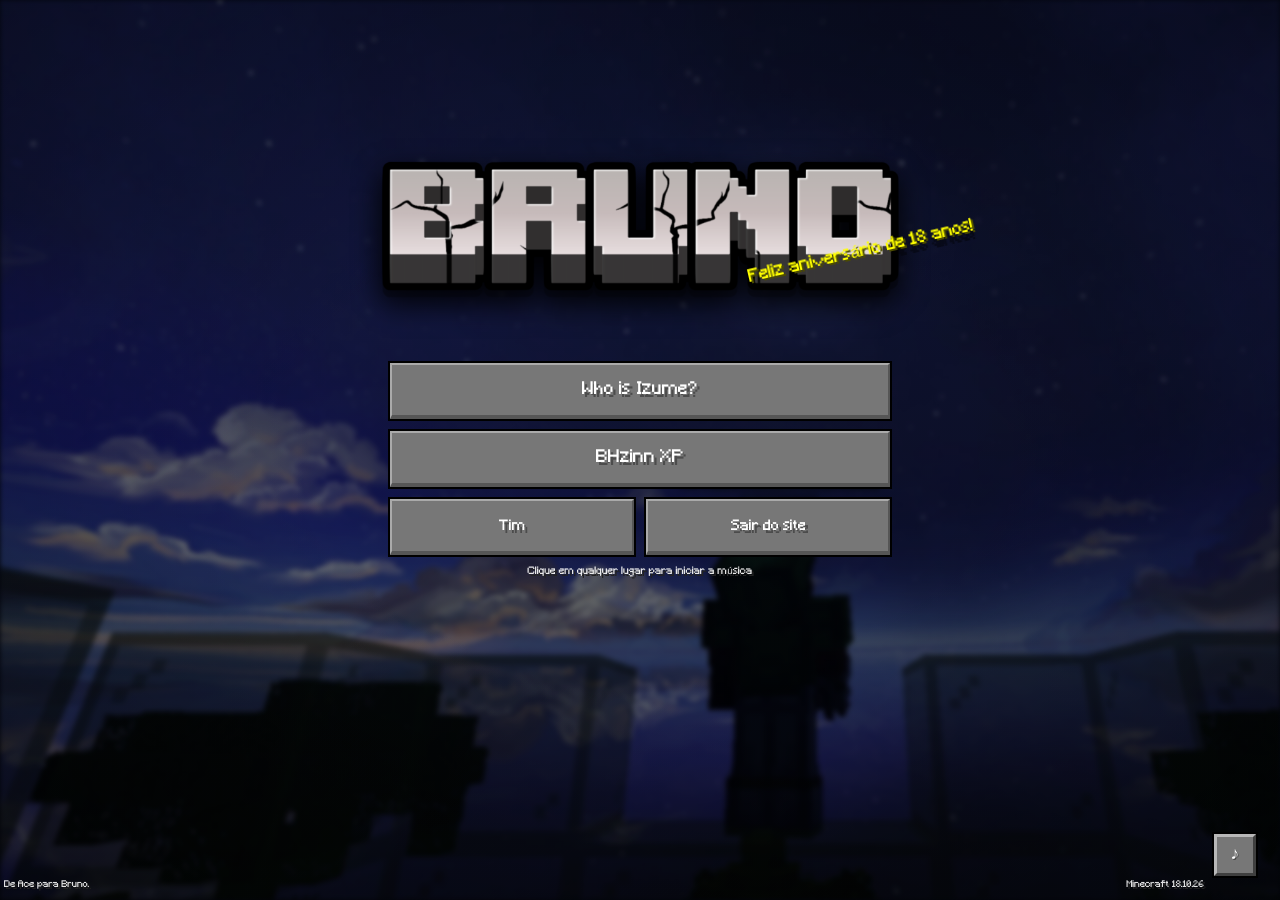
==== commit 68a4e025: "loader" ====
--- a/index.html
+++ b/index.html
@@ -7,10 +7,19 @@
     <meta name="theme-color" content="#050914">
     <meta name="description" content="Menu principal inspirado no Minecraft 1.8">
     <title>Minecraft - Menu principal</title>
+    <link rel="stylesheet" href="loader.css?v=20261002-1">
     <link rel="stylesheet" media="screen" href="https://fontlibrary.org/face/minecraftia" type="text/css">
-    <link rel="stylesheet" href="style.css?v=20260925-4">
+    <link rel="stylesheet" href="style.css?v=20261002-1">
 </head>
 <body>
+    <div id="site-loader" role="status" aria-live="polite" aria-label="Carregando menu">
+        <div class="site-loader-card">
+            <div class="site-loader-mark" aria-hidden="true">BHzinn</div>
+            <div class="site-loader-title">Carregando</div>
+            <div class="site-loader-track"><div id="site-loader-progress"></div></div>
+            <div id="site-loader-detail">0%</div>
+        </div>
+    </div>
     <main class="title-screen" aria-label="Menu principal do Minecraft">
         <div class="background" aria-hidden="true"></div>
         <div class="background-shade" aria-hidden="true"></div>
@@ -36,6 +45,7 @@
             <button class="story-back mc-button" type="button" data-screen="back" aria-label="Voltar ao menu">Voltar</button>
         </article></div>
     </section>
+    <script src="loader.js?v=20261002-1" defer></script>
     <script src="script.js?v=20260925-1"></script>
 </body>
 </html>
--- a/loader.css
+++ b/loader.css
@@ -0,0 +1,63 @@
+#site-loader {
+    position: fixed;
+    z-index: 100000;
+    inset: 0;
+    display: grid;
+    place-items: center;
+    color: #d9ffff;
+    background: #050914;
+    font: 14px/1.2 "Courier New", monospace;
+    opacity: 1;
+    visibility: visible;
+    transition: opacity 180ms ease, visibility 180ms ease;
+}
+
+#site-loader.is-hidden {
+    opacity: 0;
+    visibility: hidden;
+    pointer-events: none;
+}
+
+.site-loader-card {
+    width: min(330px, calc(100vw - 42px));
+    padding: 18px 18px 14px;
+    border: 2px solid #89bfc1;
+    outline: 2px solid #071719;
+    background: rgba(5, 20, 24, .94);
+    box-shadow: 0 0 0 1px #0b5559, 0 10px 26px rgba(0, 0, 0, .46);
+    text-align: center;
+}
+
+.site-loader-mark {
+    margin-bottom: 10px;
+    color: #fff;
+    font: 700 19px/1 "Courier New", monospace;
+    letter-spacing: .14em;
+    text-shadow: 2px 2px #1b5557;
+}
+
+.site-loader-title {
+    margin-bottom: 10px;
+    letter-spacing: .08em;
+}
+
+.site-loader-track {
+    height: 12px;
+    padding: 2px;
+    border: 1px solid #7fa8a9;
+    background: #010607;
+    text-align: left;
+}
+
+#site-loader-progress {
+    width: 0;
+    height: 100%;
+    background: repeating-linear-gradient(90deg, #70d8d2 0 9px, #377f82 9px 11px);
+    transition: width 120ms linear;
+}
+
+#site-loader-detail {
+    margin-top: 8px;
+    color: #91c9c9;
+    font-size: 11px;
+}
--- a/style.css
+++ b/style.css
@@ -281,8 +281,8 @@
 .footer-bar {
     position: absolute;
     right: 76px;
-    bottom: 28px;
-    left: 76px;
+    bottom: 10px;
+    left: 4px;
     display: flex;
     align-items: baseline;
     justify-content: space-between;
@@ -1639,13 +1639,13 @@
     }
 
     .copyright {
-        display: none;
+        display: block;
     }
 
     .footer-bar {
-        right: 64px;
-        left: 76px;
-        bottom: 24px;
+        right: 46px;
+        left: 4px;
+        bottom: 10px;
     }
 
     .sound-button {
@@ -1917,8 +1917,8 @@
 
     .footer-bar {
         right: 46px;
-        bottom: 12px;
-        left: 46px;
+        bottom: 10px;
+        left: 4px;
         gap: 10px;
     }
 
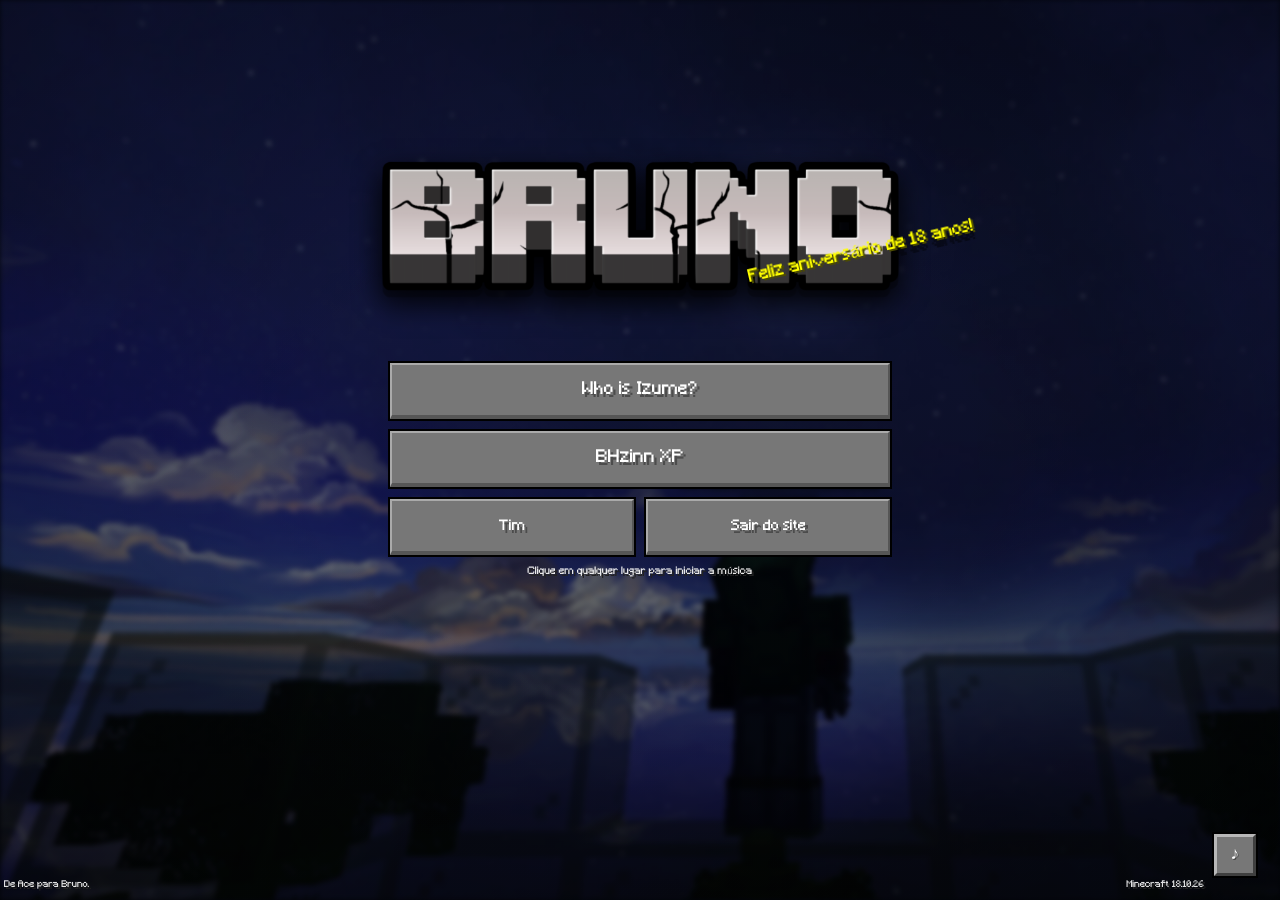
==== commit b8be3e91: "text update" ====
--- a/index.html
+++ b/index.html
@@ -9,15 +9,13 @@
     <title>Minecraft - Menu principal</title>
     <link rel="stylesheet" href="loader.css?v=20261002-1">
     <link rel="stylesheet" media="screen" href="https://fontlibrary.org/face/minecraftia" type="text/css">
-    <link rel="stylesheet" href="style.css?v=20261002-1">
+    <link rel="stylesheet" href="style.css?v=20261017-1">
 </head>
 <body>
     <div id="site-loader" role="status" aria-live="polite" aria-label="Carregando menu">
         <div class="site-loader-card">
-            <div class="site-loader-mark" aria-hidden="true">BHzinn</div>
-            <div class="site-loader-title">Carregando</div>
+            <div class="site-loader-heading"><div class="site-loader-title">LOADING...</div><div id="site-loader-detail">0%</div></div>
             <div class="site-loader-track"><div id="site-loader-progress"></div></div>
-            <div id="site-loader-detail">0%</div>
         </div>
     </div>
     <main class="title-screen" aria-label="Menu principal do Minecraft">
@@ -40,7 +38,49 @@
         <div class="story-scroll" id="whois-scroll" tabindex="0"><article class="story-content">
             <div class="story-logo" aria-label="Bruno"><div class="logo-art"><img src="imgs/brunologo.png" alt="Bruno"></div></div>
             <div class="story-copy" id="whois-copy">
-                <p>REGISTRO DE TESTE: WHO IS IZUME?</p>
+                <p>Quando eu te conheci, minha vida era como um beco escuro, daqueles em que a gente caminha sem saber para onde ir, sem enxergar uma saída e sem encontrar motivos para continuar. Meus dias eram pesados demais, tudo parecia perder o sentido, e eu já estava cansado de existir daquela forma. Eu só queria que alguma coisa acontecesse, que Deus, de alguma maneira, ouvisse minhas orações e me livrasse de toda aquela dor. Eu não sabia mais como sair daquele lugar, nem imaginava que alguém pudesse me encontrar nele.</p>
+
+                <p>Até que, em um dia qualquer, desses que parecem não significar nada, eu conheci você. Talvez tenha sido obra do acaso, talvez o universo tivesse seus próprios planos, ou talvez tenha sido apenas uma coincidência bonita demais para ser esquecida. O fato é que, sem perceber, você começou a fazer parte dos meus dias de uma maneira que eu jamais imaginaria.</p>
+
+                <p>Quando eu estava cansado de tudo, era você quem aparecia com uma mensagem, me chamando para jogar, me arrancando daquele lugar escuro por algumas horas e me dando motivos para sorrir quando eu já nem lembrava direito como era isso. Você me ajudava a escapar da minha própria cabeça, mesmo sem saber o quanto eu precisava disso. E o mais triste, e talvez uma das coisas que mais me marcam quando olho para trás, é perceber que você também estava naquele mesmo lugar escuro. Enquanto tentava me tirar de lá, você também estava lutando contra os seus próprios demônios.</p>
+
+                <p>A depressão tem maneiras diferentes de machucar cada pessoa. Naquela época, eu não sabia lidar com o que sentia, e acabava descontando em você coisas que nunca deveriam ter sido suas. Eu te maltratava, mesmo sem querer, porque, de alguma forma, eu tinha aprendido a me fechar para não sentir mais nada. Era como se, depois de tanta dor, meu coração tivesse se tornado incapaz de sentir qualquer coisa sem medo. Mas, cara, você foi uma das pessoas que conseguiram amolecer aquilo de novo. Você me fez sentir carinho, me fez sentir saudade, me fez sentir medo de perder alguém e, acima de tudo, me fez sentir amor outra vez. E eu não sei se algum dia vou conseguir te explicar o tamanho disso.</p>
+
+                <p>Cara, tu é o melhor amigo que eu poderia ter. E quero que você saiba que nada, absolutamente nada, vai apagar você da minha vida. Não importa o que aconteça, quantas dificuldades apareçam ou quantas vezes a vida tente colocar distância entre nós, você sempre vai ter um lugar aqui comigo. Você faz parte da minha história, de quem eu fui, de quem eu sou e de quem ainda estou me tornando. E existem pessoas que a gente simplesmente não consegue transformar em passado, porque elas se tornam parte da gente. Você é uma dessas pessoas para mim.</p>
+
+                <p>Eu sei que, às vezes, você carrega coisas demais nesse coração bobo aí. Sei que nem todos os dias são fáceis, que existem momentos em que até continuar tentando parece cansativo e que, por mais que você sorria, nem sempre dá para saber o que está acontecendo dentro de você. Mas eu quero que você se lembre de uma coisa: você não precisa enfrentar tudo sozinho. Nos dias bons, nos dias ruins, nas noites em que a cabeça não te deixar em paz e nos momentos em que você sentir que não aguenta mais, eu vou estar aqui. Talvez eu nem sempre saiba o que dizer, talvez eu não consiga resolver todos os seus problemas, mas eu posso te ouvir, te acompanhar e te lembrar de que você não está sozinho. Assim como você esteve comigo, eu também quero estar com você, irmão. Você merece receber o mesmo carinho que tantas vezes me ajudou a continuar.</p>
+
+                <p>É engraçado pensar que eu poderia nunca ter te conhecido. Que, se algumas pequenas coisas tivessem acontecido de maneira diferente, talvez hoje nós fôssemos apenas dois desconhecidos vivendo vidas completamente separadas, sem nunca imaginar que um dia poderíamos significar tanto um para o outro. E, sinceramente, eu não consigo mais imaginar minha vida sem você. Seria como olhar para uma fotografia antiga e perceber que falta alguém importante nela. Como ouvir uma música que sempre fez parte da sua vida e descobrir que uma parte dela desapareceu. Você se tornou uma dessas presenças que a gente nem percebe quando chegam, mas que, quando olha para trás, entende que mudaram tudo.</p>
+
+                <p>E é muito estranho olhar para trás e perceber o tanto de coisa que a gente viveu, KKKKKK. Cara, a gente cresceu junto. Passamos por tantas fases, tantas mudanças, tantas conversas, tantas risadas e tantas dificuldades que, às vezes, parece que conheço você há muito mais tempo do que realmente conheço. E agora você já é um homem adulto de 18 anos. KKKKKKK. A mesma idade que você achou que eu tinha quando nos conhecemos. É quase engraçado pensar nisso, porque, de alguma forma, parece que uma parte de nós continua sendo aqueles dois moleques que se conheceram pela internet, sem fazer ideia de que aquela amizade se tornaria algo tão importante.</p>
+
+                <p>Eu espero que você nunca perca essa sua essência, mesmo que a vida tente mudar você de todas as maneiras possíveis. Você é alguém realmente incrível, e eu sei que você sabe disso. KKKKKKK. E, por mais que eu não goste muito de gente egocêntrica, acho que os opostos realmente se atraem, porque, apesar de sermos tão diferentes em tantas coisas, encontramos um jeito de nos entender. Talvez seja justamente isso que torne nossa amizade tão especial. A gente não precisa ser igual para se importar, não precisa pensar da mesma forma para permanecer e não precisa entender absolutamente tudo um sobre o outro para continuar escolhendo ficar.</p>
+
+                <p>E, para mim, uma das coisas mais bonitas da nossa amizade é que a gente nunca desistiu de verdade um do outro. Não sei se você já parou para perceber isso, mas, cara, KKKKKKK, a gente brigava por qualquer coisa, ficava mal, se afastava por um tempo e, de alguma maneira, acabava voltando. No dia seguinte, lá estávamos nós de novo, conversando como se o mundo não tivesse quase acabado na noite anterior. E acho que, no fundo, por trás de todas aquelas brigas bobas, existia um medo muito maior do que a gente conseguia admitir: o medo de perder uma amizade que significava demais. Porque era doloroso, cara. Era doloroso imaginar que, depois de tudo, poderíamos simplesmente deixar de fazer parte da vida um do outro.</p>
+
+                <p>Talvez a gente nunca tenha sido perfeito um com o outro, mas sempre encontramos uma maneira de ficar. E, para mim, isso vale muito mais do que uma amizade que nunca passa por dificuldades. Porque permanecer quando tudo é fácil não exige tanto quanto escolher alguém mesmo depois dos dias ruins, das palavras ditas sem pensar e dos momentos em que parece mais fácil ir embora. Nós erramos, crescemos, mudamos e continuamos aqui. E eu espero, de coração, que continuemos assim por muito, muito tempo.</p>
+
+                <p>Dizem que as amizades que ultrapassam cinco anos são aquelas que duram para sempre. Não sei se existe alguma verdade nisso, mas gosto de pensar que a nossa é uma dessas amizades que ainda têm muita história pela frente. E olha que tudo isso aconteceu através de uma tela. KKKKKKK. Às vezes, eu fico pensando em como vai ser quando finalmente nos encontrarmos pessoalmente, quando eu puder olhar para você e pensar em todas as coisas que vivemos até chegar naquele momento. Acho que vai ser uma sensação estranha, quase surreal, encontrar alguém que já faz parte de tantos capítulos da sua vida e perceber que, até então, vocês nunca estiveram frente a frente.</p>
+
+                <p>Eu espero que esse dia chegue logo. E espero que, quando chegar, seja apenas o começo de uma fase ainda mais bonita da nossa amizade. Quero que a gente tenha histórias para contar, momentos para lembrar, risadas para compartilhar e muitas outras fases da vida para acompanhar um do outro. Quero poder olhar para trás daqui a dez, vinte anos e lembrar de tudo isso com um sorriso no rosto, pensando em como foi bom não termos desistido um do outro.</p>
+
+                <p>E, apesar de tudo o que escrevi até aqui, acho que ainda existem coisas que eu nunca vou conseguir colocar em palavras. Porque como é que a gente explica o valor de alguém que chegou quando tudo parecia perdido e, sem nem perceber, se tornou uma das razões pelas quais a vida ficou um pouco mais bonita? Como agradecer por uma amizade que me ajudou a atravessar momentos que eu nem sabia se conseguiria suportar? Como explicar que, entre tantas pessoas que poderiam ter passado pela minha vida, foi justamente você quem ficou?</p>
+
+                <p>Eu não sei responder a essas perguntas. Só sei que sou muito grato por ter te conhecido. Grato por cada mensagem, cada partida, cada conversa sem sentido, cada risada idiota, cada reconciliação e até mesmo por aquelas brigas que hoje parecem tão pequenas perto de tudo o que construímos. Sou grato por você existir e por, em algum momento da sua vida, ter encontrado um espaço para mim na sua.</p>
+
+                <p>No seu aniversário, eu desejo que a vida seja gentil com você. Que, mesmo depois de tudo o que você já enfrentou, ainda existam coisas bonitas esperando para acontecer. Que você encontre motivos para sorrir nos dias difíceis, pessoas que te acolham quando estiver cansado e lugares onde possa descansar o coração sem precisar fingir que está tudo bem. Que você realize seus sonhos, descubra coisas novas sobre si mesmo e tenha a oportunidade de viver tudo aquilo que merece. E, quando as coisas não saírem como você esperava, espero que você tenha paciência consigo mesmo e se lembre de que não precisa ter todas as respostas aos 18 anos. Você ainda tem tanta vida pela frente, irmão. Tantas histórias que ainda não viveu, tantos lugares que ainda não conheceu e tantas versões de si mesmo que ainda vai descobrir.</p>
+
+                <p>Acima de tudo, espero que você consiga enxergar em si mesmo a pessoa incrível que eu enxergo em você. Que nunca se esqueça de que sua existência importa, que sua presença faz diferença e que você é amado, inclusive nos dias em que não consegue sentir isso. E, se algum dia o mundo ficar escuro demais outra vez, lembra que você não precisa atravessar essa escuridão sozinho. Eu sei que não posso prometer que estarei sempre perto fisicamente, nem que vou saber resolver tudo, mas posso te prometer que a nossa amizade significa muito para mim e que vou fazer o possível para continuar cuidando dela.</p>
+
+                <p>Feliz aniversário, irmão. <img class="story-heart" src="imgs/mine_heart.png" alt="Coração"></p>
+
+                <p>Obrigado por ter aparecido na minha vida quando eu mais precisava, mesmo sem saber. Obrigado por ter me ajudado a encontrar um pouco de luz quando eu já estava cansado de procurar por ela. E obrigado por continuar aqui, apesar de tudo.</p>
+
+                <p>Se eu pudesse voltar àquele dia em que nos conhecemos, sabendo de tudo o que viveríamos, de todas as dificuldades, de todas as risadas e de tudo o que você se tornaria para mim, eu escolheria te conhecer de novo. Quantas vezes fossem necessárias.</p>
+
+                <p>Porque, no fim das contas, entre todas as coisas que poderiam ter acontecido naquela época, uma das mais bonitas foi ter encontrado você.</p>
+
+                <p>Eu te amo, irmão. Feliz 18 anos! Que esse seja apenas mais um de tantos aniversários que ainda vou ter a sorte de comemorar ao seu lado. <img class="story-heart" src="imgs/mine_heart.png" alt="Coração"></p>
             </div>
             <button class="story-back mc-button" type="button" data-screen="back" aria-label="Voltar ao menu">Voltar</button>
         </article></div>
--- a/loader.css
+++ b/loader.css
@@ -4,9 +4,9 @@
     inset: 0;
     display: grid;
     place-items: center;
-    color: #d9ffff;
-    background: #050914;
-    font: 14px/1.2 "Courier New", monospace;
+    color: #fff;
+    background: #000;
+    font: 700 22px/1 "Courier New", monospace;
     opacity: 1;
     visibility: visible;
     transition: opacity 180ms ease, visibility 180ms ease;
@@ -19,32 +19,28 @@
 }
 
 .site-loader-card {
-    width: min(330px, calc(100vw - 42px));
-    padding: 18px 18px 14px;
-    border: 2px solid #89bfc1;
-    outline: 2px solid #071719;
-    background: rgba(5, 20, 24, .94);
-    box-shadow: 0 0 0 1px #0b5559, 0 10px 26px rgba(0, 0, 0, .46);
-    text-align: center;
+    width: min(480px, calc(100vw - 54px));
+    padding: 0;
 }
 
-.site-loader-mark {
-    margin-bottom: 10px;
-    color: #fff;
-    font: 700 19px/1 "Courier New", monospace;
-    letter-spacing: .14em;
-    text-shadow: 2px 2px #1b5557;
+.site-loader-heading {
+    display: flex;
+    align-items: baseline;
+    justify-content: space-between;
+    gap: 18px;
+    margin: 0 4px 12px;
+    letter-spacing: .12em;
+    text-shadow: 3px 3px 0 #777;
 }
 
 .site-loader-title {
-    margin-bottom: 10px;
-    letter-spacing: .08em;
+    white-space: nowrap;
 }
 
 .site-loader-track {
-    height: 12px;
-    padding: 2px;
-    border: 1px solid #7fa8a9;
+    height: 52px;
+    padding: 5px;
+    border: 6px solid #fff;
     background: #010607;
     text-align: left;
 }
@@ -52,12 +48,26 @@
 #site-loader-progress {
     width: 0;
     height: 100%;
-    background: repeating-linear-gradient(90deg, #70d8d2 0 9px, #377f82 9px 11px);
+    background: repeating-linear-gradient(90deg, #fff 0 20px, #000 20px 27px);
     transition: width 120ms linear;
 }
 
 #site-loader-detail {
-    margin-top: 8px;
-    color: #91c9c9;
-    font-size: 11px;
+    white-space: nowrap;
 }
+
+@media (max-width: 560px) {
+    #site-loader {
+        font-size: 16px;
+    }
+
+    .site-loader-heading {
+        margin-bottom: 9px;
+    }
+
+    .site-loader-track {
+        height: 38px;
+        border-width: 4px;
+        padding: 4px;
+    }
+}
--- a/style.css
+++ b/style.css
@@ -397,6 +397,16 @@
     margin-bottom: 0;
 }
 
+.story-heart {
+    display: inline-block;
+    width: 1.25em;
+    height: 1.25em;
+    margin: 0 .08em;
+    vertical-align: -.22em;
+    object-fit: contain;
+    image-rendering: pixelated;
+}
+
 .multiplayer-screen .story-background {
     background-image: url("imgs/windowsxp.jpg");
     background-position: center center;
